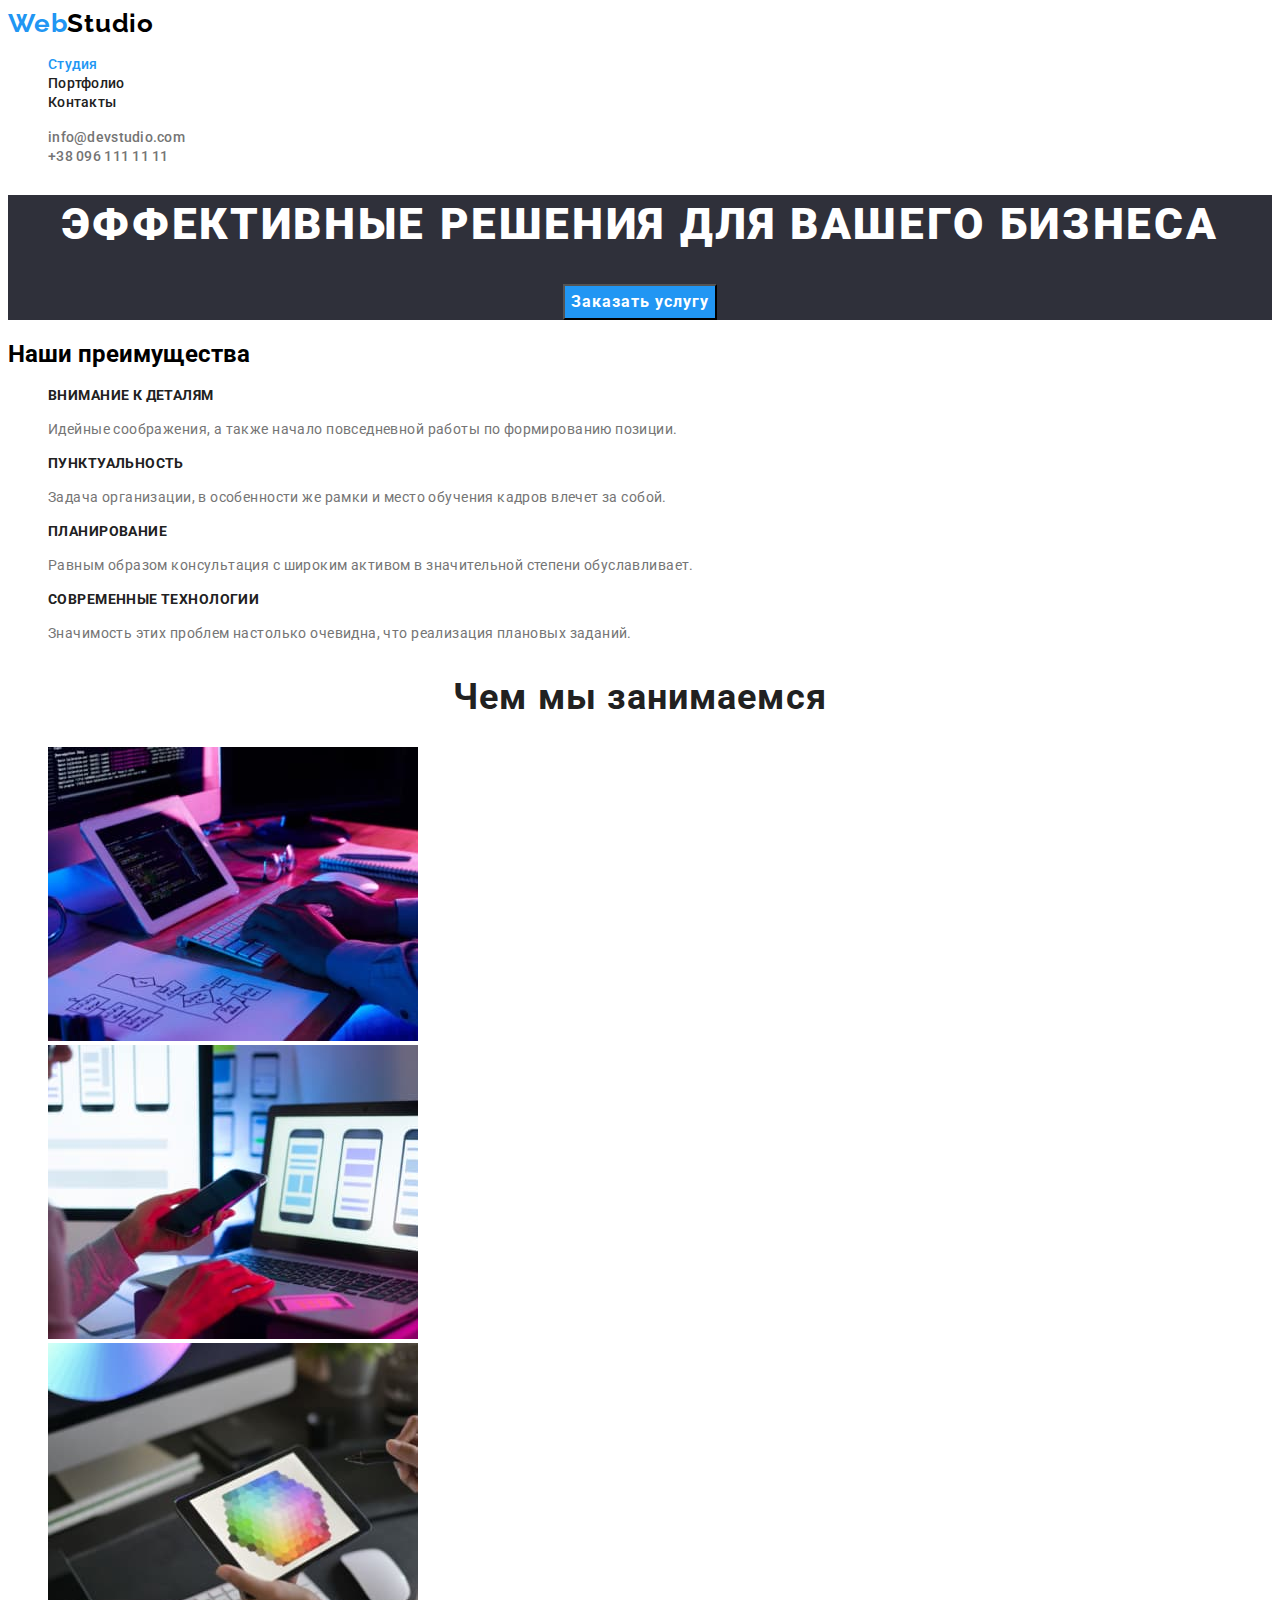
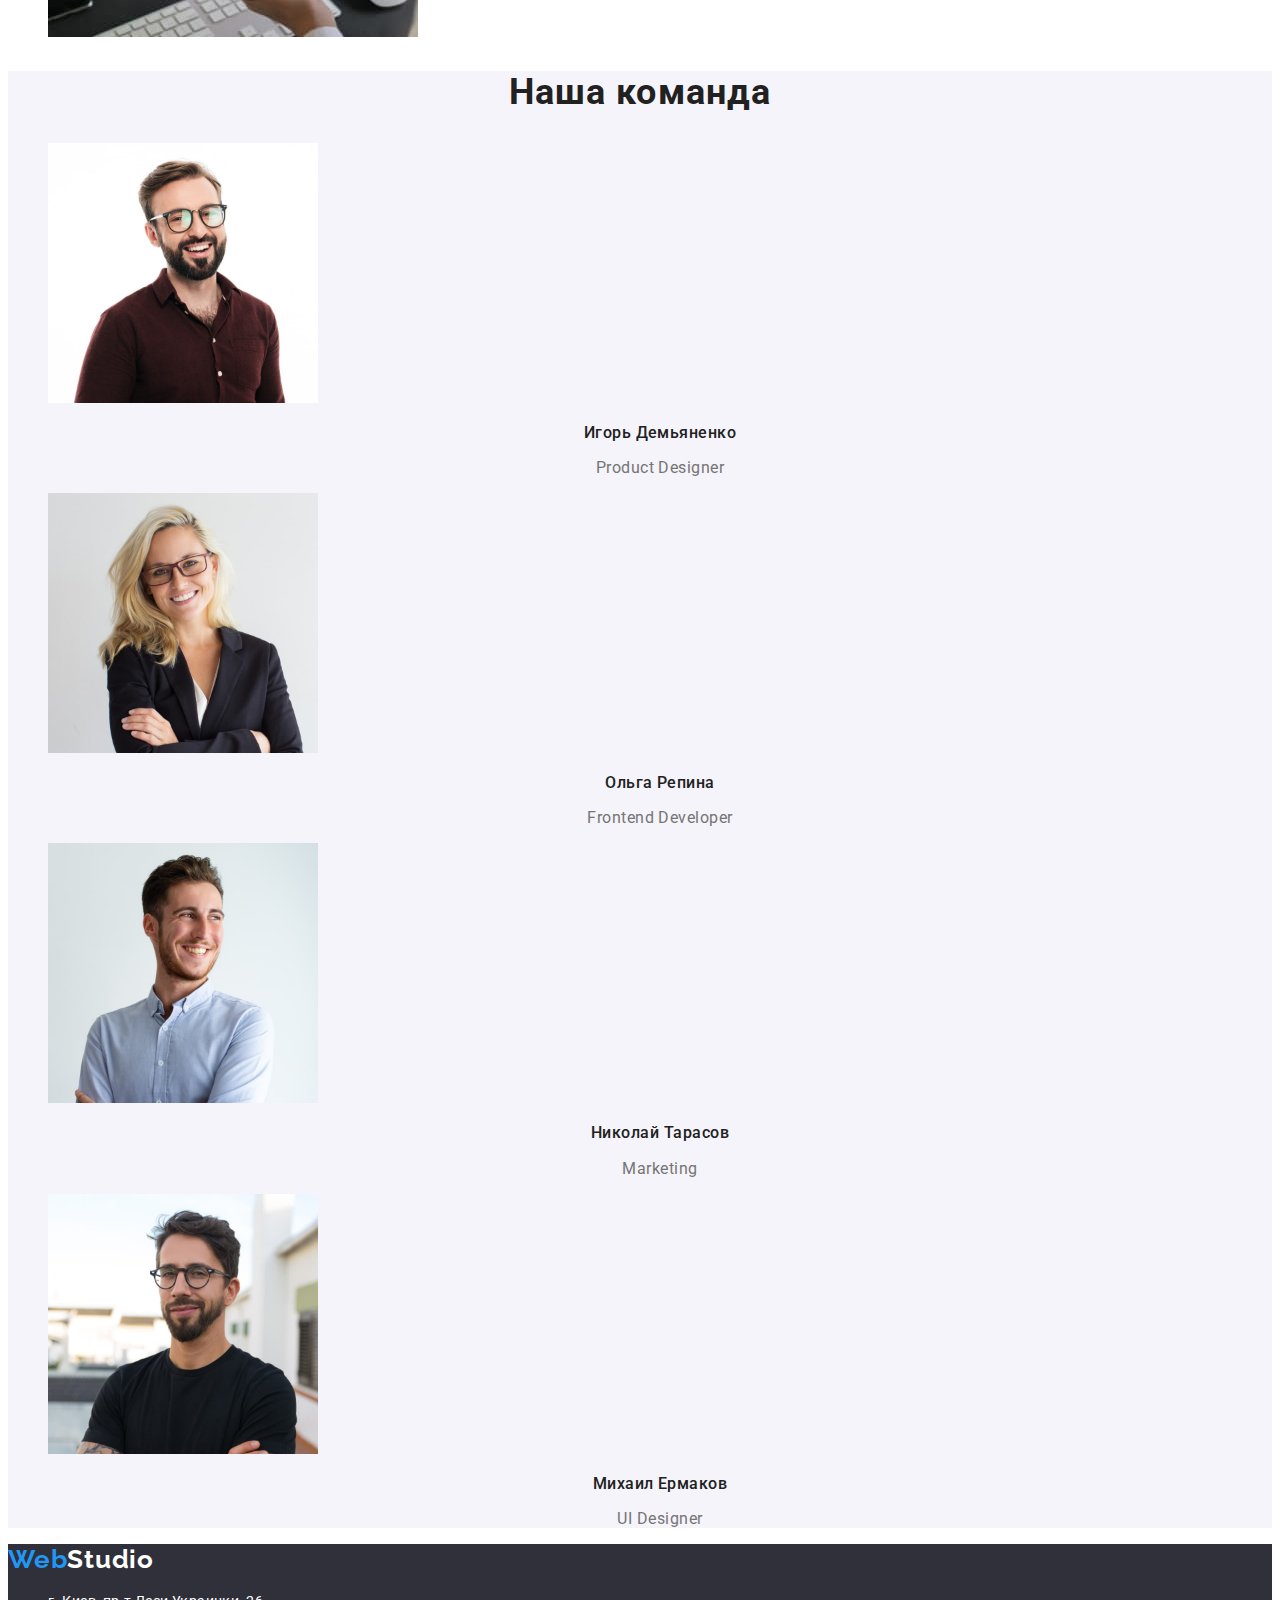
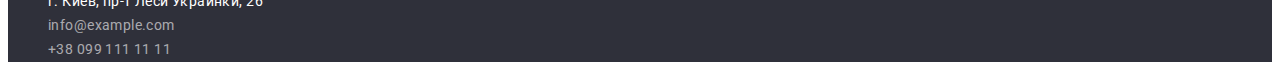
==== index.html @ 1776cf70 "создает исходники для дз" ====
<!DOCTYPE html>
<html lang="ru">
<head>
    <meta charset="UTF-8">
    <meta http-equiv="X-UA-Compatible" content="IE=edge">
    <meta name="viewport" content="width=device-width, initial-scale=1.0">
    <link rel="preconnect" href="https://fonts.googleapis.com">
    <link rel="preconnect" href="https://fonts.gstatic.com" crossorigin>
    <link href="https://fonts.googleapis.com/css2?family=Raleway:wght@700&family=Roboto:wght@400;500;700;900&display=swap"
        rel="stylesheet">
    <link rel="stylesheet" href="./css/styles.css">
    <title>WebStudio</title>
</head>
<body>
    
    <!--Шапка сайта-->
    <header class="header">
        <!--Навигация на другие страницы-->
        <nav class="header-nav">
            <a class="link header-logo" href=""><span class="web">Web</span>Studio</a>
            <ul class="list header-list">
                <li><a class="link header-item current" href="">Студия</a></li>
                <li><a class="link header-item" href="./portfolio.html">Портфолио</a></li>
                <li><a class="link header-item" href="">Контакты</a></li>
            </ul>
        </nav>

        <!--Ссылки на почту и телефон-->
        <ul class="list header-contacts">
            <li><a class="link header-mail" href="mailto:info@devstudio.com">info@devstudio.com</a></li>
            <li><a class="link header-tel" href="tel:+380961111111">+38 096 111 11 11</a></li>
        </ul>
                
    </header>

    <!--Уникальный контент сайта-->
    <main>

        <!--Блок с заказом услуги-->
        <section class="hero">
            <h1 class="hero-title">Эффективные решения для вашего бизнеса</h1>
            <button class="hero-btn" type="button">Заказать услугу</button>
        </section>

        <!--Блок с нашими преимуществами-->
        <section class="benefits">
            <h2 class="benefits-title">Наши преимущества</h2>
            <ul class="list benefits-list">
                <li class="benefits-item">
                    <h3 class="benefits-item-title">Внимание к деталям</h3>
                    <p class="benefits-item-text">Идейные соображения, а также начало повседневной работы по формированию позиции.</p>
                </li>
                <li class="benefits-item">
                    <h3 class="benefits-item-title">Пунктуальность</h3>
                    <p class="benefits-item-text">Задача организации, в особенности же рамки и место обучения кадров влечет за собой.</p>
                </li>
                <li class="benefits-item">
                    <h3 class="benefits-item-title">Планирование</h3>
                    <p class="benefits-item-text">Равным образом консультация с широким активом в значительной степени обуславливает.</p>
                </li>
                <li class="benefits-item">
                    <h3 class="benefits-item-title">Современные технологии</h3>
                    <p class="benefits-item-text">Значимость этих проблем настолько очевидна, что реализация плановых заданий.</p>
                </li>
            </ul>
        </section>

        <!--Чем мы занимаемся-->
        <section class="works">
            <h2 class="works-tile">Чем мы занимаемся</h2>
            <ul class="list works-list">
                <li class="works-item">
                    <img src="./images/box1.jpg" alt="Руки на клавиатуре и рядом алгоритм" width="370">
                </li>
                <li class="works-item">
                    <img src="./images/box2.jpg" alt="Руки на клавиатуре и со смартфоном" width="370">
                </li>
                <li class="works-item">
                    <img src="./images/box3.jpg" alt="Руки с планшетом и ручкой" width="370">
                </li>
            </ul>
        </section>

        <!--Команда-->
        <section class="team">
            <h2 class="team-title">Наша команда</h2>
            <ul class="list team-list">
                <li class="team-item">
                    <img src="./images/person1.jpg" alt="Игорь Демьяненко" width="270">
                    <h3 class="team-item-title">Игорь Демьяненко</h3>
                    <p class="team-item-text" lang="en">Product Designer</p>
                </li>
                <li>
                    <img src="./images/person2.jpg" alt="Ольга Репина" width="270">
                    <h3 class="team-item-title">Ольга Репина</h3>
                    <p class="team-item-text" lang="en">Frontend Developer</p>
                </li>
                <li>
                    <img src="./images/person3.jpg" alt="Николай Тарасов" width="270">
                    <h3 class="team-item-title">Николай Тарасов</h3>
                    <p class="team-item-text" lang="en">Marketing</p>
                </li>
                <li>
                    <img src="./images/person4.jpg" alt="Михаил Ермаков" width="270">
                    <h3 class="team-item-title">Михаил Ермаков</h3>
                    <p class="team-item-text" lang="en">UI Designer</p>
                </li>
            </ul>
        </section>
    </main>

    <!--Подвал-->
    <footer class="footer">
        <!--Логотип-->
        <a class="link footer-logo" href=""><span class="web">Web</span>Studio</a>
         <address>
            <ul class="list footer-list">
                <li><a class="link footer-map" href="https://goo.gl/maps/VZW6j8tTsUU3PeiP6" target="_blank" rel="noopner norefferer">г. Киев, пр-т Леси Украинки, 26</a></li>
                <li><a class="link footer-mail" href="mailto:info@example.com">info@example.com</a></li>
                <li><a class="link footer-tel" href="tel:+380991111111">+38 099 111 11 11</a></li>
            </ul>             
         </address>
    </footer>
    
</body>
</html>
---- css/styles.css ----
/* Общие стили страницы */
:root {
	--title-color: #212121;
	--text-color: #757575;
	--accent-color: #2196f3;
	--dark-background-color: #2f303a;
	--grey-background-color: #f5f4fa;
	--btn-background-color: #188ce8;
	--light-color-for-another: #ffffff;
}

body {
	font-family: "Roboto", "sans-serif";
	background-color: var(--light-color-for-another);
}

.list {
	list-style: none;
}

.link {
	text-decoration: none;
}

/* Стилизация шапки сайта */
.web {
	color: var(--accent-color);
}
.header-logo {
	color: black;
}
.web,
.header-logo,
.footer-logo {
	font-family: "Raleway", "sans-serif";
	font-style: normal;
	font-weight: 700;
	font-size: 26px;
	line-height: 1.17;
	letter-spacing: 0.03em;
}
.header-item {
	color: var(--title-color);
	font-weight: 500;
	font-size: 14px;
	line-height: 1.14;
	letter-spacing: 0.02em;
}
.header-item:hover,
.header-item:focus {
	color: var(--accent-color);
}
.current {
	color: var(--accent-color);
}
.header-mail,
.header-tel {
	color: var(--text-color);
	font-weight: 500;
	font-size: 14px;
	line-height: 1.14;
	letter-spacing: 0.02em;
}
.header-mail:hover,
.header-mail:focus {
	color: var(--accent-color);
}
.header-tel:hover,
.header-tel:focus {
	color: var(--accent-color);
}
/* Стилизация героя */
.hero {
	background-color: var(--dark-background-color);
	text-align: center;
}
.hero-title {
	color: var(--light-color-for-another);
	font-weight: 900;
	font-size: 44px;
	line-height: 1.36;
	text-align: center;
	letter-spacing: 0.06em;
	text-transform: uppercase;
}
.hero-btn {
	color: var(--light-color-for-another);
	background-color: var(--accent-color);
	font-family: inherit;
	font-style: normal;
	font-weight: 700;
	font-size: 16px;
	line-height: 1.88;
	align-items: center;
	text-align: center;
	letter-spacing: 0.06em;
	cursor: pointer;
}
.hero-btn:hover,
.hero-btn:focus {
	background-color: var(--btn-background-color);
}

/* Стилизация преимуществ */
.benefits-item-title {
	color: var(--title-color);
	font-weight: 700;
	font-size: 14px;
	line-height: 1.14;
	letter-spacing: 0.03em;
	text-transform: uppercase;
}
.benefits-item-text {
	color: var(--text-color);
	font-weight: 400;
	font-size: 14px;
	line-height: 1.71;
	letter-spacing: 0.03em;
}

/* Стилизация работ */
.works-tile {
	color: var(--title-color);
	font-weight: 700;
	font-size: 36px;
	line-height: 1.17;
	text-align: center;
	letter-spacing: 0.03em;
}

/* Стилизация команды */
.team {
	background-color: var(--grey-background-color);
}
.team-title {
	color: var(--title-color);
	font-weight: 700;
	font-size: 36px;
	line-height: 1.17;
	text-align: center;
	letter-spacing: 0.03em;
}
.team-item-title {
	color: var(--title-color);
	font-weight: 500;
	font-size: 16px;
	line-height: 1.19;
	text-align: center;
	letter-spacing: 0.03em;
}
.team-item-text {
	color: var(--text-color);
	font-weight: normal;
	font-size: 16px;
	line-height: 1.19;
	text-align: center;
	letter-spacing: 0.03em;
}

/* Стилизация подвала */
.footer {
	background-color: var(--dark-background-color);
}
.footer-logo {
	color: var(--light-color-for-another);
}
.footer-map {
	color: var(--light-color-for-another);
	font-family: inherit;
	font-style: normal;
	font-weight: 400;
	font-size: 14px;
	line-height: 1.71;
	letter-spacing: 0.03em;
}
.footer-mail,
.footer-tel {
	color: rgba(255, 255, 255, 0.6);
	font-family: inherit;
	font-style: normal;
	font-weight: 400;
	font-size: 14px;
	line-height: 1.71;
	letter-spacing: 0.03em;
}
.footer-map:hover,
.footer-map:focus,
.footer-mail:hover,
.footer-mail:focus,
.footer-tel:hover,
.footer-tel:focus {
	color: var(--accent-color);
}

/* Стилизация страницы Портфолио */

/* Стилизация кнопок */
.nav-portfolio-btn {
	color: var(--title-color);
	background-color: var(--grey-background-color);
	font-family: inherit;
	font-style: normal;
	font-weight: 500;
	font-size: 16px;
	line-height: 1.63;
	text-align: center;
	letter-spacing: 0.03em;
	cursor: pointer;
}
.nav-portfolio-btn:hover,
.nav-portfolio-btn:focus {
	color: var(--light-color-for-another);
	background-color: var(--btn-background-color);
}

/* Стилизация работ портфолио */
.nav-examples-item-title {
	color: var(--title-color);
	font-weight: 700;
	font-size: 18px;
	line-height: 2;
	letter-spacing: 0.06em;
}
.nav-examples-item-text {
	color: var(--text-color);
	font-weight: normal;
	font-size: 16px;
	line-height: 1.88;
	letter-spacing: 0.03em;
}
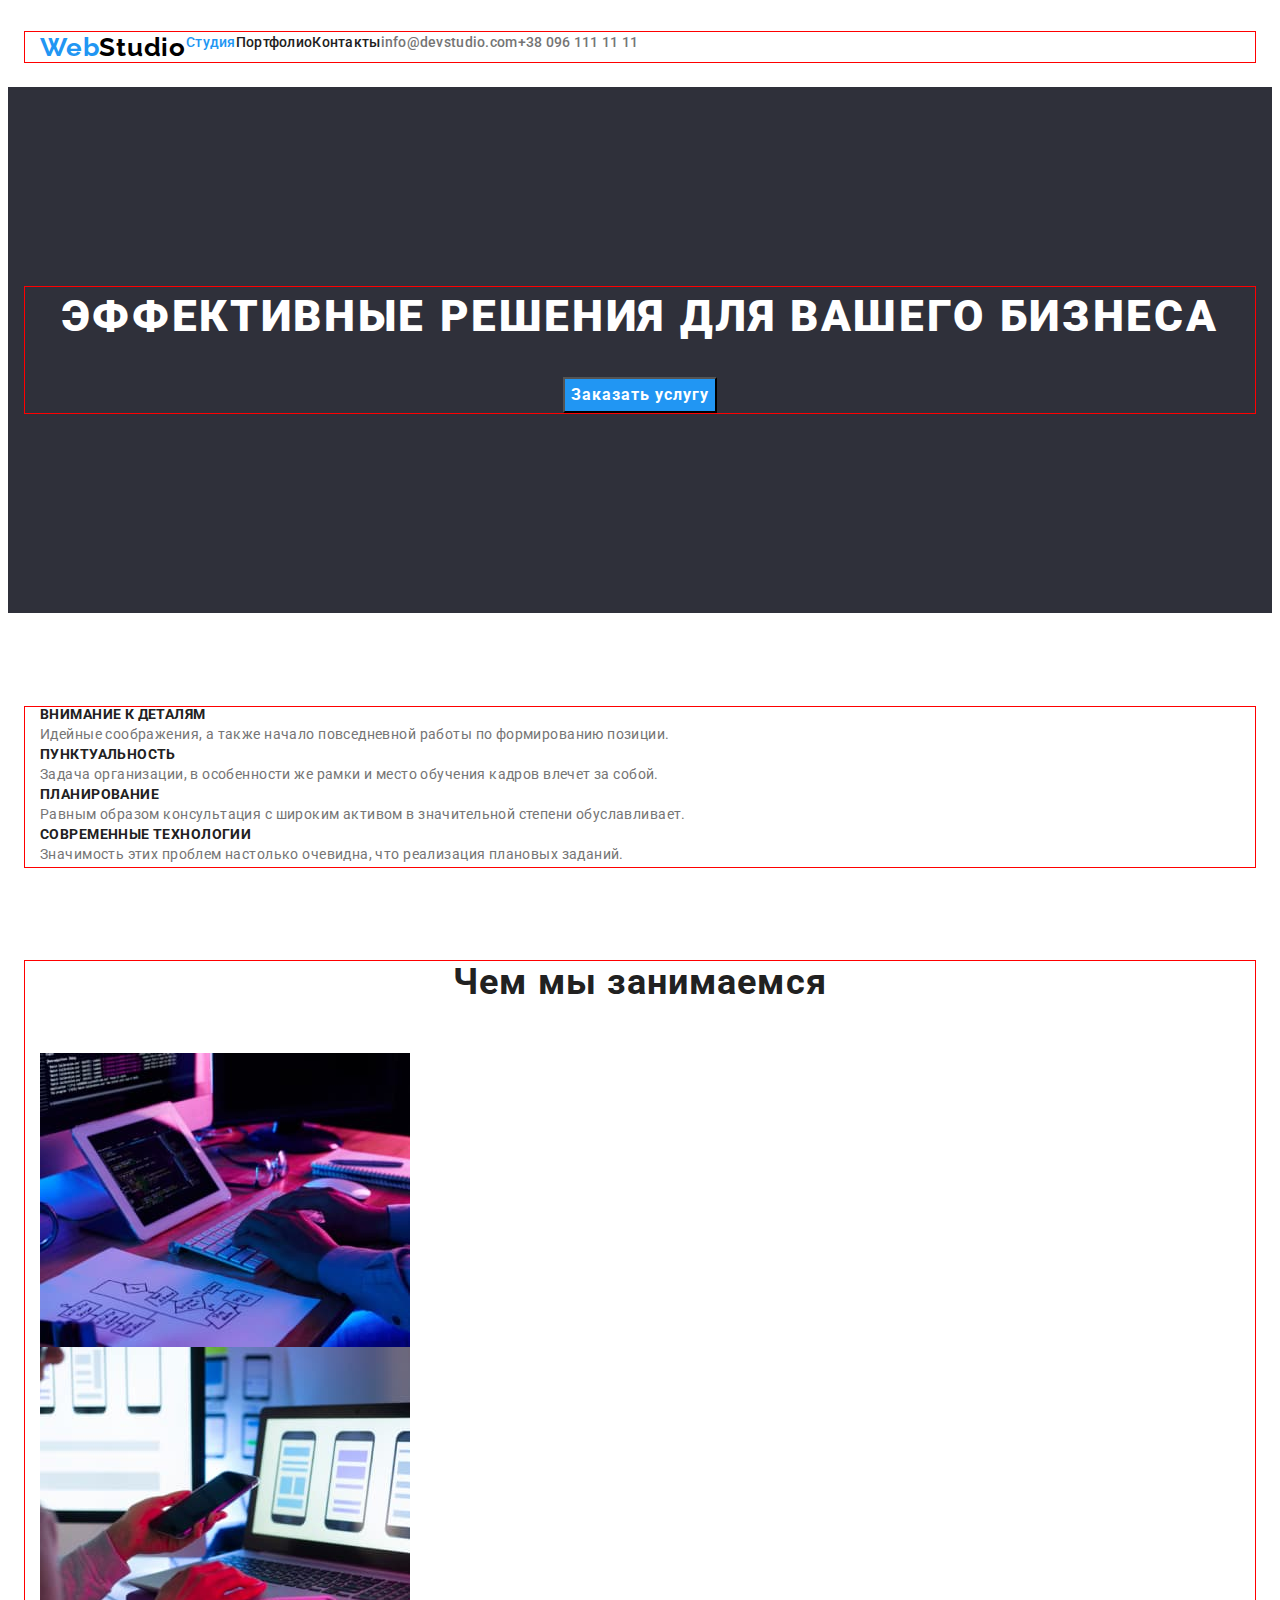
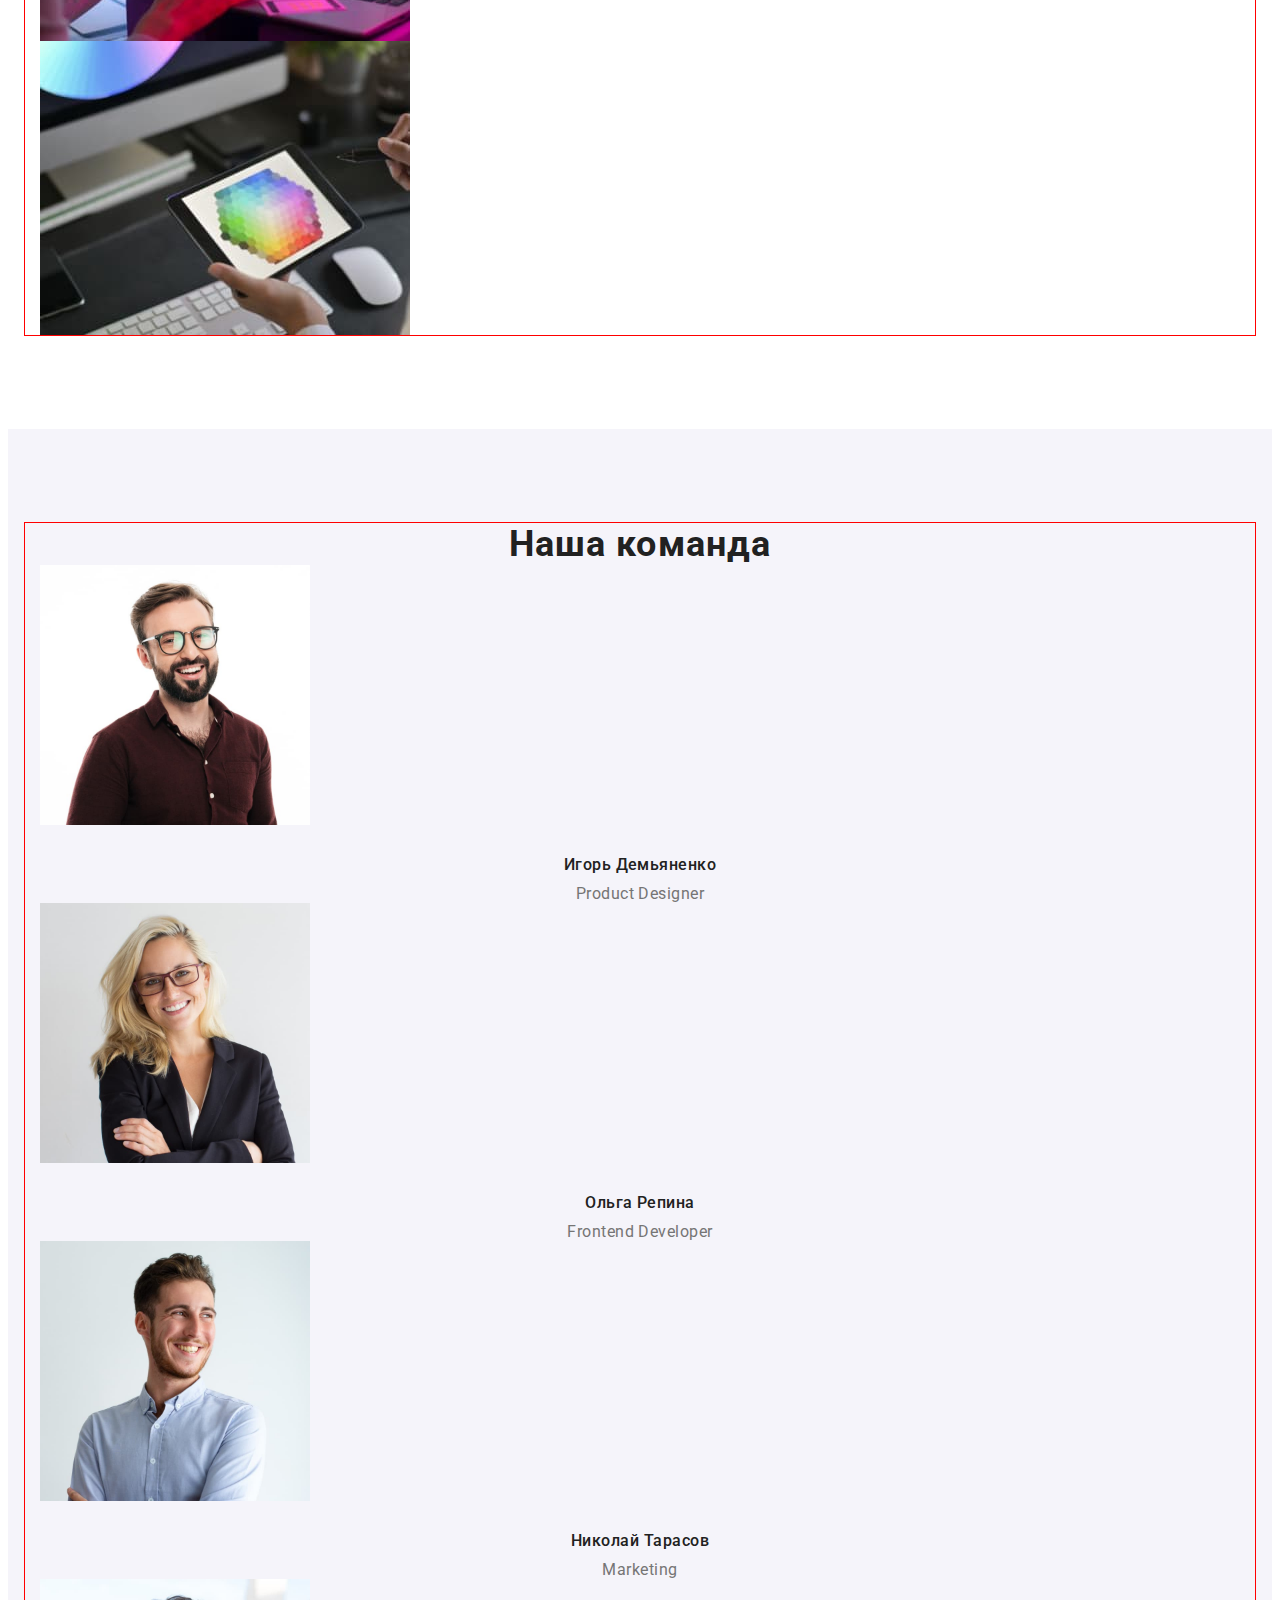
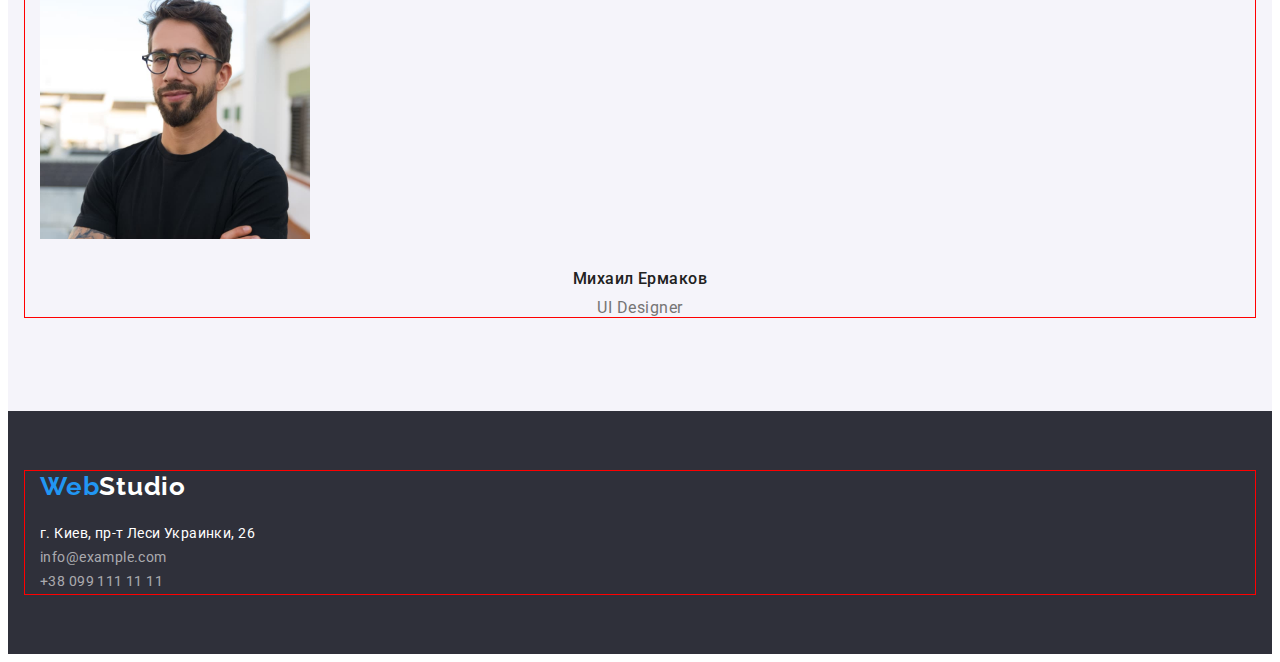
==== commit 6d0ad847: "задает margin и padding" ====
--- a/index.html
+++ b/index.html
@@ -8,6 +8,9 @@
     <link rel="preconnect" href="https://fonts.gstatic.com" crossorigin>
     <link href="https://fonts.googleapis.com/css2?family=Raleway:wght@700&family=Roboto:wght@400;500;700;900&display=swap"
         rel="stylesheet">
+    <link rel="stylesheet" href="https://cdnjs.cloudflare.com/ajax/libs/modern-normalize/1.1.0/modern-normalize.min.css"
+        integrity="sha512-wpPYUAdjBVSE4KJnH1VR1HeZfpl1ub8YT/NKx4PuQ5NmX2tKuGu6U/JRp5y+Y8XG2tV+wKQpNHVUX03MfMFn9Q=="
+        crossorigin="anonymous" referrerpolicy="no-referrer" />
     <link rel="stylesheet" href="./css/styles.css">
     <title>WebStudio</title>
 </head>
@@ -16,21 +19,22 @@
     <!--Шапка сайта-->
     <header class="header">
         <!--Навигация на другие страницы-->
-        <nav class="header-nav">
-            <a class="link header-logo" href=""><span class="web">Web</span>Studio</a>
-            <ul class="list header-list">
-                <li><a class="link header-item current" href="">Студия</a></li>
-                <li><a class="link header-item" href="./portfolio.html">Портфолио</a></li>
-                <li><a class="link header-item" href="">Контакты</a></li>
-            </ul>
-        </nav>
+        <div class="container header-container">        
+            <nav class="header-nav">
+                <a class="link header-logo" href=""><span class="web">Web</span>Studio</a>
+                <ul class="list header-list">
+                    <li><a class="link header-item current" href="">Студия</a></li>
+                    <li><a class="link header-item" href="./portfolio.html">Портфолио</a></li>
+                    <li><a class="link header-item" href="">Контакты</a></li>
+                </ul>
+            </nav>
 
         <!--Ссылки на почту и телефон-->
-        <ul class="list header-contacts">
-            <li><a class="link header-mail" href="mailto:info@devstudio.com">info@devstudio.com</a></li>
-            <li><a class="link header-tel" href="tel:+380961111111">+38 096 111 11 11</a></li>
-        </ul>
-                
+            <ul class="list header-contacts">
+                <li><a class="link header-mail" href="mailto:info@devstudio.com">info@devstudio.com</a></li>
+                <li><a class="link header-tel" href="tel:+380961111111">+38 096 111 11 11</a></li>
+            </ul>
+        </div>
     </header>
 
     <!--Уникальный контент сайта-->
@@ -38,13 +42,16 @@
 
         <!--Блок с заказом услуги-->
         <section class="hero">
+            <div class="container">
             <h1 class="hero-title">Эффективные решения для вашего бизнеса</h1>
             <button class="hero-btn" type="button">Заказать услугу</button>
+            </div>
         </section>
 
         <!--Блок с нашими преимуществами-->
         <section class="benefits">
-            <h2 class="benefits-title">Наши преимущества</h2>
+            <div class="container">
+            <h2 class="benefits-title visually-hidden">Наши преимущества</h2>
             <ul class="list benefits-list">
                 <li class="benefits-item">
                     <h3 class="benefits-item-title">Внимание к деталям</h3>
@@ -63,10 +70,12 @@
                     <p class="benefits-item-text">Значимость этих проблем настолько очевидна, что реализация плановых заданий.</p>
                 </li>
             </ul>
+            </div>
         </section>
 
         <!--Чем мы занимаемся-->
         <section class="works">
+            <div class="container">
             <h2 class="works-tile">Чем мы занимаемся</h2>
             <ul class="list works-list">
                 <li class="works-item">
@@ -79,39 +88,43 @@
                     <img src="./images/box3.jpg" alt="Руки с планшетом и ручкой" width="370">
                 </li>
             </ul>
+            </div>
         </section>
 
         <!--Команда-->
         <section class="team">
+            <div class="container">
             <h2 class="team-title">Наша команда</h2>
             <ul class="list team-list">
                 <li class="team-item">
-                    <img src="./images/person1.jpg" alt="Игорь Демьяненко" width="270">
+                    <img class="team-item-image" src="./images/person1.jpg" alt="Игорь Демьяненко" width="270">
                     <h3 class="team-item-title">Игорь Демьяненко</h3>
                     <p class="team-item-text" lang="en">Product Designer</p>
                 </li>
                 <li>
-                    <img src="./images/person2.jpg" alt="Ольга Репина" width="270">
+                    <img class="team-item-image" src="./images/person2.jpg" alt="Ольга Репина" width="270">
                     <h3 class="team-item-title">Ольга Репина</h3>
                     <p class="team-item-text" lang="en">Frontend Developer</p>
                 </li>
                 <li>
-                    <img src="./images/person3.jpg" alt="Николай Тарасов" width="270">
+                    <img class="team-item-image" src="./images/person3.jpg" alt="Николай Тарасов" width="270">
                     <h3 class="team-item-title">Николай Тарасов</h3>
                     <p class="team-item-text" lang="en">Marketing</p>
                 </li>
                 <li>
-                    <img src="./images/person4.jpg" alt="Михаил Ермаков" width="270">
+                    <img class="team-item-image" src="./images/person4.jpg" alt="Михаил Ермаков" width="270">
                     <h3 class="team-item-title">Михаил Ермаков</h3>
                     <p class="team-item-text" lang="en">UI Designer</p>
                 </li>
             </ul>
+            </div>
         </section>
     </main>
 
     <!--Подвал-->
     <footer class="footer">
         <!--Логотип-->
+        <div class="container">
         <a class="link footer-logo" href=""><span class="web">Web</span>Studio</a>
          <address>
             <ul class="list footer-list">
@@ -120,6 +133,7 @@
                 <li><a class="link footer-tel" href="tel:+380991111111">+38 099 111 11 11</a></li>
             </ul>             
          </address>
+        </div>
     </footer>
     
 </body>
--- a/css/styles.css
+++ b/css/styles.css
@@ -14,6 +14,26 @@
 	background-color: var(--light-color-for-another);
 }
 
+p,
+h1,
+h2,
+h3,
+h4,
+h5,
+h6 {
+	margin: 0;
+}
+
+ul,
+ol {
+	margin: 0;
+	padding: 0;
+}
+
+img {
+	display: block;
+}
+
 .list {
 	list-style: none;
 }
@@ -22,7 +42,32 @@
 	text-decoration: none;
 }
 
+.visually-hidden {
+	position: absolute;
+	width: 1px;
+	height: 1px;
+	margin: -1px;
+	border: 0;
+	padding: 0;
+
+	white-space: nowrap;
+	clip-path: inset(100%);
+	clip: rect(0 0 0 0);
+	overflow: hidden;
+}
+
+.container {
+	width: 1200px;
+	padding-left: 15px;
+	padding-right: 15px;
+	margin: 0 auto;
+	outline: 1px solid red;
+}
 /* Стилизация шапки сайта */
+.header {
+	padding-top: 24px;
+	padding-bottom: 25px;
+}
 .web {
 	color: var(--accent-color);
 }
@@ -39,6 +84,18 @@
 	line-height: 1.17;
 	letter-spacing: 0.03em;
 }
+.header-container {
+	display: flex;
+}
+.header-nav {
+	display: flex;
+}
+.header-list {
+	display: flex;
+}
+.header-contacts {
+	display: flex;
+}
 .header-item {
 	color: var(--title-color);
 	font-weight: 500;
@@ -73,6 +130,8 @@
 .hero {
 	background-color: var(--dark-background-color);
 	text-align: center;
+	padding-top: 200px;
+	padding-bottom: 200px;
 }
 .hero-title {
 	color: var(--light-color-for-another);
@@ -82,6 +141,7 @@
 	text-align: center;
 	letter-spacing: 0.06em;
 	text-transform: uppercase;
+	margin-bottom: 30px;
 }
 .hero-btn {
 	color: var(--light-color-for-another);
@@ -102,6 +162,10 @@
 }
 
 /* Стилизация преимуществ */
+.benefits {
+	padding-top: 94px;
+	padding-bottom: 47px;
+}
 .benefits-item-title {
 	color: var(--title-color);
 	font-weight: 700;
@@ -119,6 +183,11 @@
 }
 
 /* Стилизация работ */
+.works {
+	padding-top: 47px;
+	padding-bottom: 94px;
+}
+
 .works-tile {
 	color: var(--title-color);
 	font-weight: 700;
@@ -126,11 +195,15 @@
 	line-height: 1.17;
 	text-align: center;
 	letter-spacing: 0.03em;
+
+	margin-bottom: 50px;
 }
 
 /* Стилизация команды */
 .team {
 	background-color: var(--grey-background-color);
+	padding-top: 94px;
+	padding-bottom: 94px;
 }
 .team-title {
 	color: var(--title-color);
@@ -140,6 +213,11 @@
 	text-align: center;
 	letter-spacing: 0.03em;
 }
+
+.team-item-image {
+	margin-bottom: 30px;
+}
+
 .team-item-title {
 	color: var(--title-color);
 	font-weight: 500;
@@ -147,6 +225,7 @@
 	line-height: 1.19;
 	text-align: center;
 	letter-spacing: 0.03em;
+	margin-bottom: 10px;
 }
 .team-item-text {
 	color: var(--text-color);
@@ -160,9 +239,14 @@
 /* Стилизация подвала */
 .footer {
 	background-color: var(--dark-background-color);
+	padding-top: 60px;
+	padding-bottom: 60px;
 }
 .footer-logo {
 	color: var(--light-color-for-another);
+}
+.footer-list {
+	margin-top: 20px;
 }
 .footer-map {
 	color: var(--light-color-for-another);
@@ -193,7 +277,14 @@
 }
 
 /* Стилизация страницы Портфолио */
-
+.nav-portfolio {
+	padding-top: 94px;
+	padding-bottom: 94px;
+}
+
+.nav-portfolio-list {
+	margin-bottom: 34px;
+}
 /* Стилизация кнопок */
 .nav-portfolio-btn {
 	color: var(--title-color);
@@ -214,12 +305,17 @@
 }
 
 /* Стилизация работ портфолио */
+.nav-examples-item-image {
+	margin-bottom: 20px;
+}
+
 .nav-examples-item-title {
 	color: var(--title-color);
 	font-weight: 700;
 	font-size: 18px;
 	line-height: 2;
 	letter-spacing: 0.06em;
+	margin-bottom: 4px;
 }
 .nav-examples-item-text {
 	color: var(--text-color);
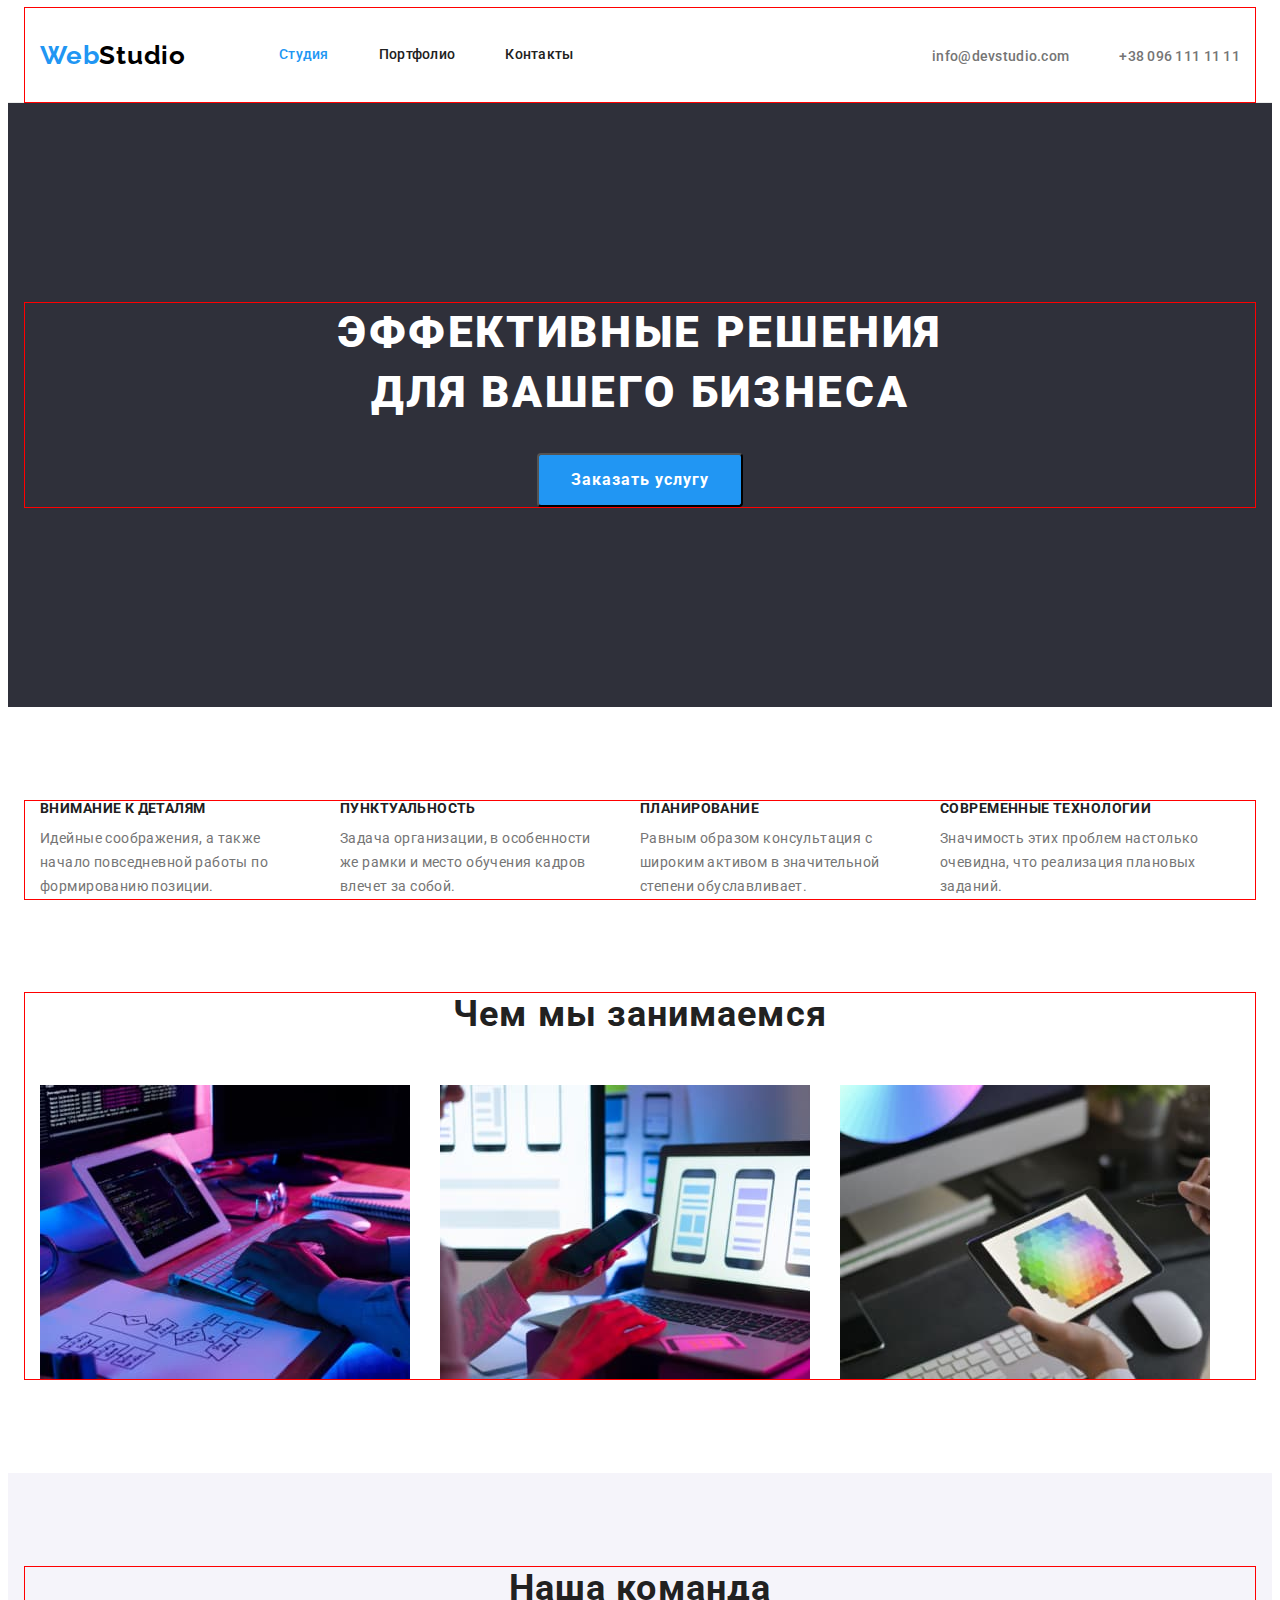
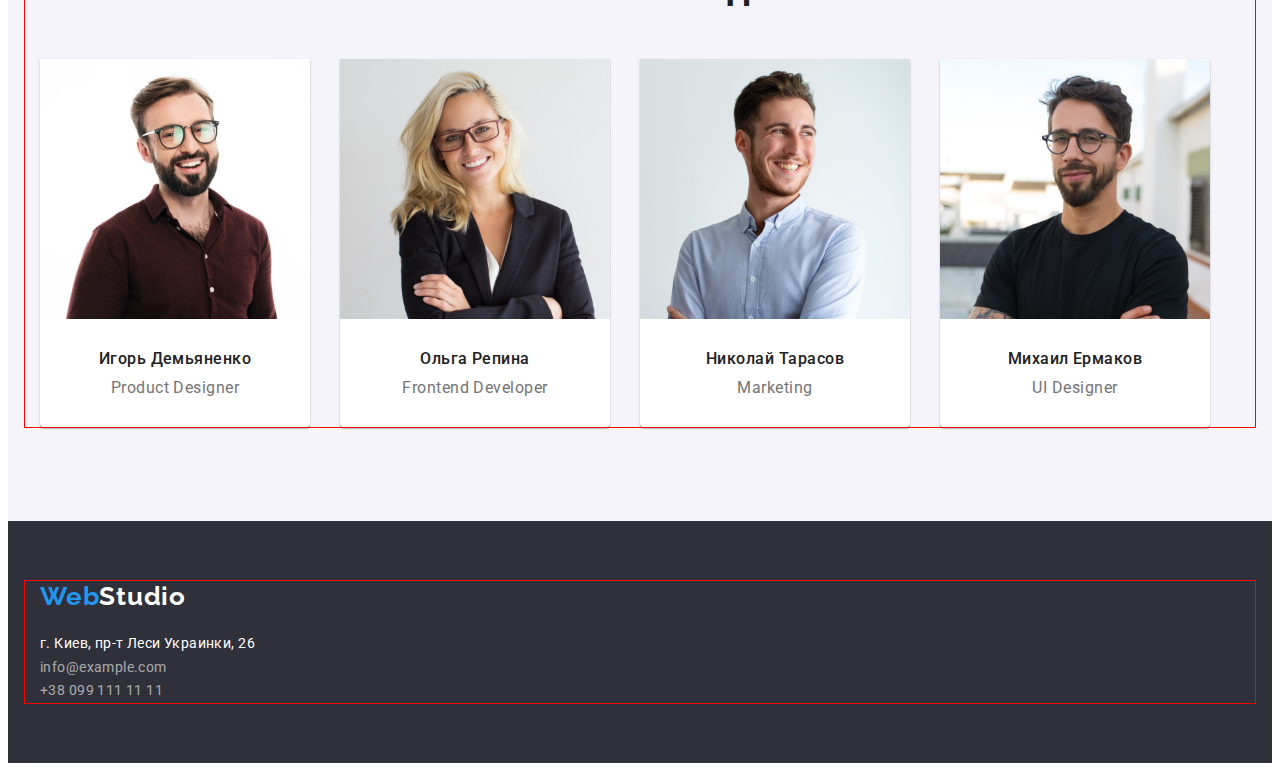
==== commit 17c1a83f: "расставляет flex и отправляет дз на проверку" ====
--- a/index.html
+++ b/index.html
@@ -23,9 +23,9 @@
             <nav class="header-nav">
                 <a class="link header-logo" href=""><span class="web">Web</span>Studio</a>
                 <ul class="list header-list">
-                    <li><a class="link header-item current" href="">Студия</a></li>
-                    <li><a class="link header-item" href="./portfolio.html">Портфолио</a></li>
-                    <li><a class="link header-item" href="">Контакты</a></li>
+                    <li class="header-list-container"><a class="link header-item current" href="">Студия</a></li>
+                    <li class="header-list-container"><a class="link header-item" href="./portfolio.html">Портфолио</a></li>
+                    <li class="header-list-container"><a class="link header-item" href="">Контакты</a></li>
                 </ul>
             </nav>
 
@@ -76,7 +76,7 @@
         <!--Чем мы занимаемся-->
         <section class="works">
             <div class="container">
-            <h2 class="works-tile">Чем мы занимаемся</h2>
+            <h2 class="works-title">Чем мы занимаемся</h2>
             <ul class="list works-list">
                 <li class="works-item">
                     <img src="./images/box1.jpg" alt="Руки на клавиатуре и рядом алгоритм" width="370">
@@ -97,24 +97,32 @@
             <h2 class="team-title">Наша команда</h2>
             <ul class="list team-list">
                 <li class="team-item">
-                    <img class="team-item-image" src="./images/person1.jpg" alt="Игорь Демьяненко" width="270">
-                    <h3 class="team-item-title">Игорь Демьяненко</h3>
-                    <p class="team-item-text" lang="en">Product Designer</p>
+                    <div class="team-item-container">
+                        <img class="team-item-image" src="./images/person1.jpg" alt="Игорь Демьяненко" width="270">
+                        <h3 class="team-item-title">Игорь Демьяненко</h3>
+                        <p class="team-item-text" lang="en">Product Designer</p>
+                    </div>
                 </li>
-                <li>
-                    <img class="team-item-image" src="./images/person2.jpg" alt="Ольга Репина" width="270">
-                    <h3 class="team-item-title">Ольга Репина</h3>
-                    <p class="team-item-text" lang="en">Frontend Developer</p>
+                <li class="team-item">
+                    <div class="team-item-container">
+                        <img class="team-item-image" src="./images/person2.jpg" alt="Ольга Репина" width="270">
+                        <h3 class="team-item-title">Ольга Репина</h3>
+                        <p class="team-item-text" lang="en">Frontend Developer</p>
+                    </div>
                 </li>
-                <li>
-                    <img class="team-item-image" src="./images/person3.jpg" alt="Николай Тарасов" width="270">
-                    <h3 class="team-item-title">Николай Тарасов</h3>
-                    <p class="team-item-text" lang="en">Marketing</p>
+                <li class="team-item">
+                    <div class="team-item-container">
+                        <img class="team-item-image" src="./images/person3.jpg" alt="Николай Тарасов" width="270">
+                        <h3 class="team-item-title">Николай Тарасов</h3>
+                        <p class="team-item-text" lang="en">Marketing</p>
+                    </div>
                 </li>
-                <li>
-                    <img class="team-item-image" src="./images/person4.jpg" alt="Михаил Ермаков" width="270">
-                    <h3 class="team-item-title">Михаил Ермаков</h3>
-                    <p class="team-item-text" lang="en">UI Designer</p>
+                <li class="team-item">
+                    <div class="team-item-container">
+                        <img class="team-item-image" src="./images/person4.jpg" alt="Михаил Ермаков" width="270">
+                        <h3 class="team-item-title">Михаил Ермаков</h3>
+                        <p class="team-item-text" lang="en">UI Designer</p>
+                    </div>
                 </li>
             </ul>
             </div>
@@ -126,13 +134,13 @@
         <!--Логотип-->
         <div class="container">
         <a class="link footer-logo" href=""><span class="web">Web</span>Studio</a>
-         <address>
+        <address>
             <ul class="list footer-list">
                 <li><a class="link footer-map" href="https://goo.gl/maps/VZW6j8tTsUU3PeiP6" target="_blank" rel="noopner norefferer">г. Киев, пр-т Леси Украинки, 26</a></li>
                 <li><a class="link footer-mail" href="mailto:info@example.com">info@example.com</a></li>
                 <li><a class="link footer-tel" href="tel:+380991111111">+38 099 111 11 11</a></li>
             </ul>             
-         </address>
+        </address>
         </div>
     </footer>
     
--- a/css/styles.css
+++ b/css/styles.css
@@ -65,14 +65,17 @@
 }
 /* Стилизация шапки сайта */
 .header {
-	padding-top: 24px;
-	padding-bottom: 25px;
+	border-bottom: 1px solid #ececec;
 }
 .web {
 	color: var(--accent-color);
 }
 .header-logo {
 	color: black;
+	margin-right: 93px;
+	padding-top: 32px;
+	padding-bottom: 32px;
+	display: block;
 }
 .web,
 .header-logo,
@@ -86,15 +89,21 @@
 }
 .header-container {
 	display: flex;
+	align-items: center;
 }
 .header-nav {
 	display: flex;
+	align-items: center;
 }
 .header-list {
 	display: flex;
 }
 .header-contacts {
 	display: flex;
+	margin-left: auto;
+}
+.header-list-container:not(:last-child) {
+	margin-right: 50px;
 }
 .header-item {
 	color: var(--title-color);
@@ -102,13 +111,20 @@
 	font-size: 14px;
 	line-height: 1.14;
 	letter-spacing: 0.02em;
-}
+	padding-top: 32px;
+	padding-bottom: 32px;
+	display: block;
+}
+
 .header-item:hover,
 .header-item:focus {
 	color: var(--accent-color);
 }
 .current {
 	color: var(--accent-color);
+}
+.header-mail {
+	margin-right: 50px;
 }
 .header-mail,
 .header-tel {
@@ -142,6 +158,9 @@
 	letter-spacing: 0.06em;
 	text-transform: uppercase;
 	margin-bottom: 30px;
+	margin-left: auto;
+	margin-right: auto;
+	max-width: 696px;
 }
 .hero-btn {
 	color: var(--light-color-for-another);
@@ -154,6 +173,8 @@
 	align-items: center;
 	text-align: center;
 	letter-spacing: 0.06em;
+	border-radius: 4px;
+	padding: 10px 32px;
 	cursor: pointer;
 }
 .hero-btn:hover,
@@ -166,6 +187,12 @@
 	padding-top: 94px;
 	padding-bottom: 47px;
 }
+.benefits-list {
+	display: flex;
+}
+.benefits-item:not(:last-child) {
+	margin-right: 30px;
+}
 .benefits-item-title {
 	color: var(--title-color);
 	font-weight: 700;
@@ -173,6 +200,8 @@
 	line-height: 1.14;
 	letter-spacing: 0.03em;
 	text-transform: uppercase;
+	margin-bottom: 10px;
+	max-width: 270px;
 }
 .benefits-item-text {
 	color: var(--text-color);
@@ -180,6 +209,7 @@
 	font-size: 14px;
 	line-height: 1.71;
 	letter-spacing: 0.03em;
+	max-width: 270px;
 }
 
 /* Стилизация работ */
@@ -187,8 +217,7 @@
 	padding-top: 47px;
 	padding-bottom: 94px;
 }
-
-.works-tile {
+.works-title {
 	color: var(--title-color);
 	font-weight: 700;
 	font-size: 36px;
@@ -198,7 +227,13 @@
 
 	margin-bottom: 50px;
 }
-
+.works-list {
+	display: flex;
+	flex-wrap: wrap;
+}
+.works-item:not(:last-child) {
+	margin-right: 30px;
+}
 /* Стилизация команды */
 .team {
 	background-color: var(--grey-background-color);
@@ -212,8 +247,21 @@
 	line-height: 1.17;
 	text-align: center;
 	letter-spacing: 0.03em;
-}
-
+	margin-bottom: 50px;
+}
+.team-list {
+	display: flex;
+	flex-wrap: wrap;
+}
+.team-item:not(:last-child) {
+	margin-right: 30px;
+}
+.team-item-container {
+	background-color: #ffffff;
+	padding-bottom: 30px;
+	box-shadow: 0px 1px 3px rgba(0, 0, 0, 0.12), 0px 1px 1px rgba(0, 0, 0, 0.14), 0px 2px 1px rgba(0, 0, 0, 0.2);
+	border-radius: 0px 0px 4px 4px;
+}
 .team-item-image {
 	margin-bottom: 30px;
 }
@@ -283,9 +331,14 @@
 }
 
 .nav-portfolio-list {
+	display: flex;
 	margin-bottom: 34px;
+	justify-content: center;
 }
 /* Стилизация кнопок */
+.nav-portfolio-item:not(:last-child) {
+	margin-right: 8px;
+}
 .nav-portfolio-btn {
 	color: var(--title-color);
 	background-color: var(--grey-background-color);
@@ -296,8 +349,11 @@
 	line-height: 1.63;
 	text-align: center;
 	letter-spacing: 0.03em;
+	border-radius: 4px;
+	padding: 6px 22px;
 	cursor: pointer;
 }
+
 .nav-portfolio-btn:hover,
 .nav-portfolio-btn:focus {
 	color: var(--light-color-for-another);
@@ -305,10 +361,28 @@
 }
 
 /* Стилизация работ портфолио */
+.nav-examples-list {
+	display: flex;
+	flex-wrap: wrap;
+}
+.nav-examples-item {
+	padding-bottom: 30px;
+}
+.nav-examples-item-container {
+	outline: 1px solid #eeeeee;
+	padding-bottom: 20px;
+}
+
+.nav-examples-item:not(:nth-child(3n)) {
+	margin-right: 30px;
+}
 .nav-examples-item-image {
 	margin-bottom: 20px;
 }
-
+.nav-examples-container {
+	margin-left: 24px;
+	margin-right: 24px;
+}
 .nav-examples-item-title {
 	color: var(--title-color);
 	font-weight: 700;
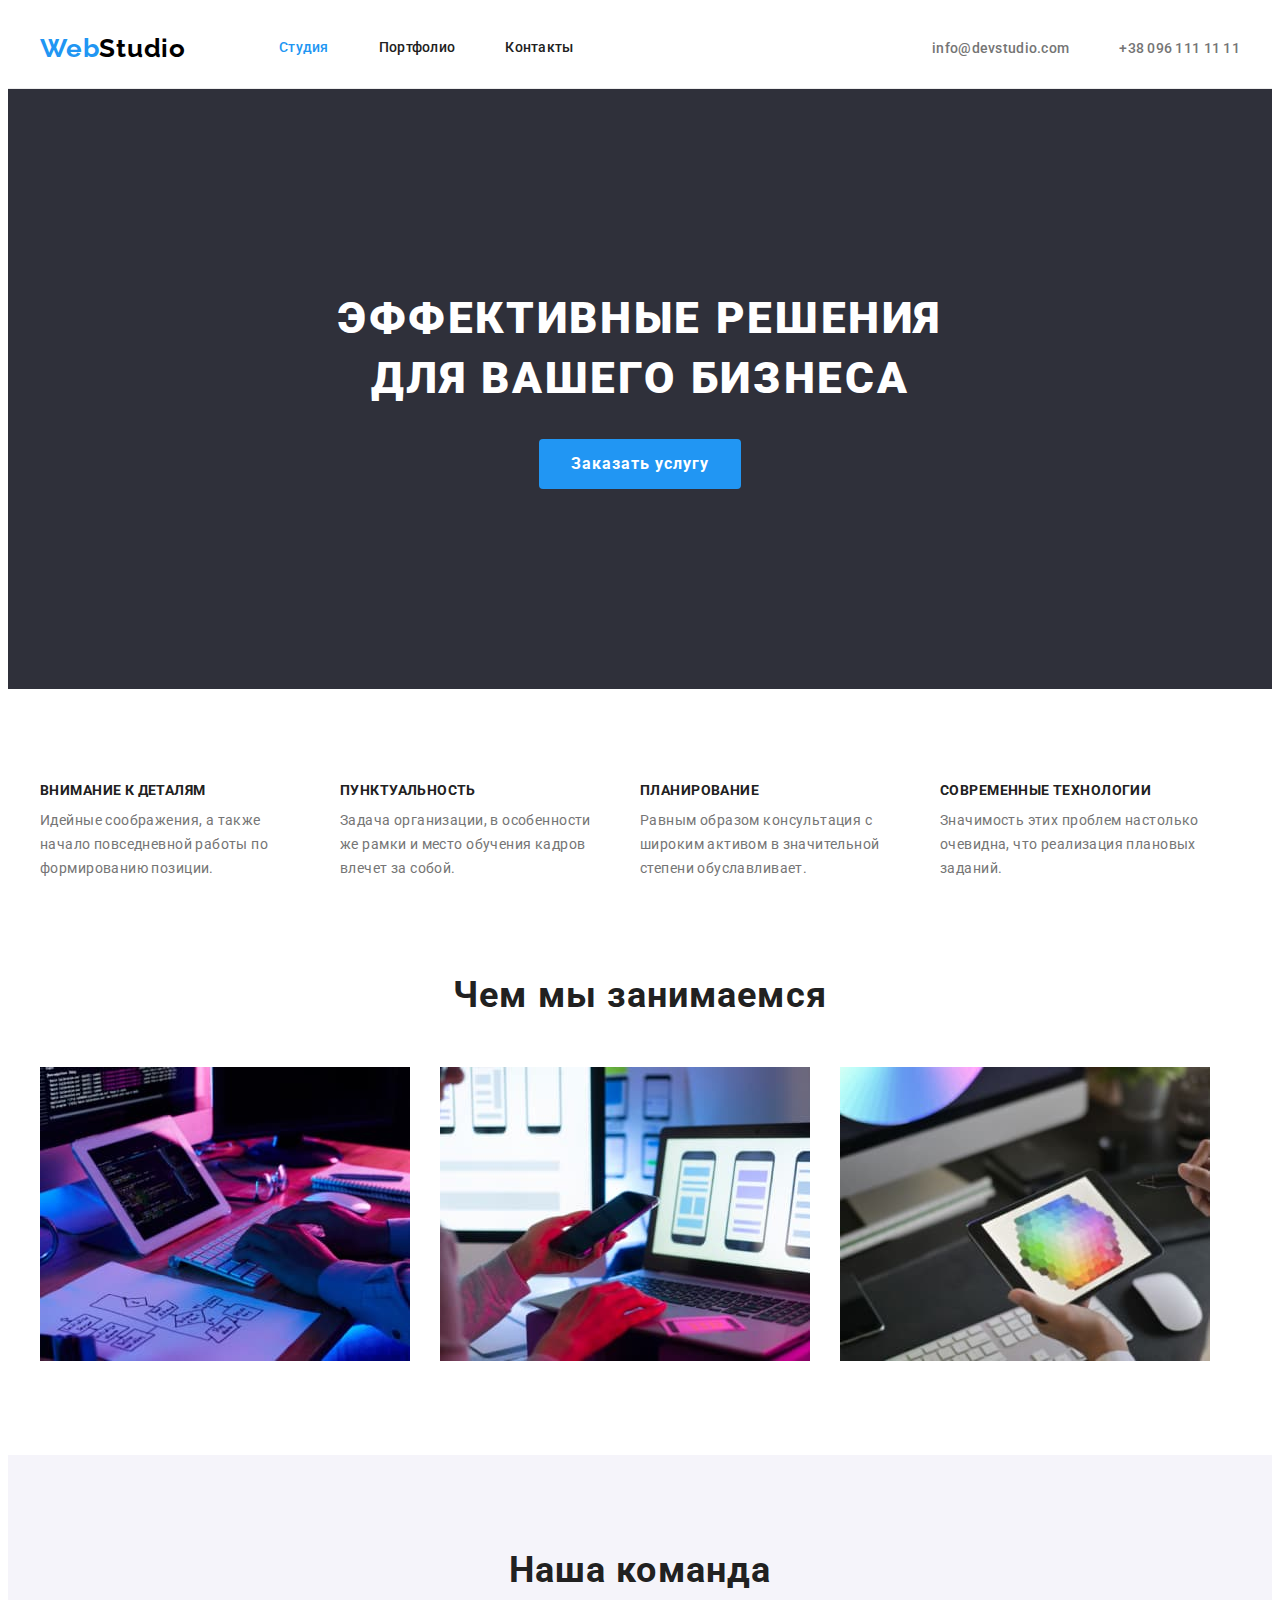
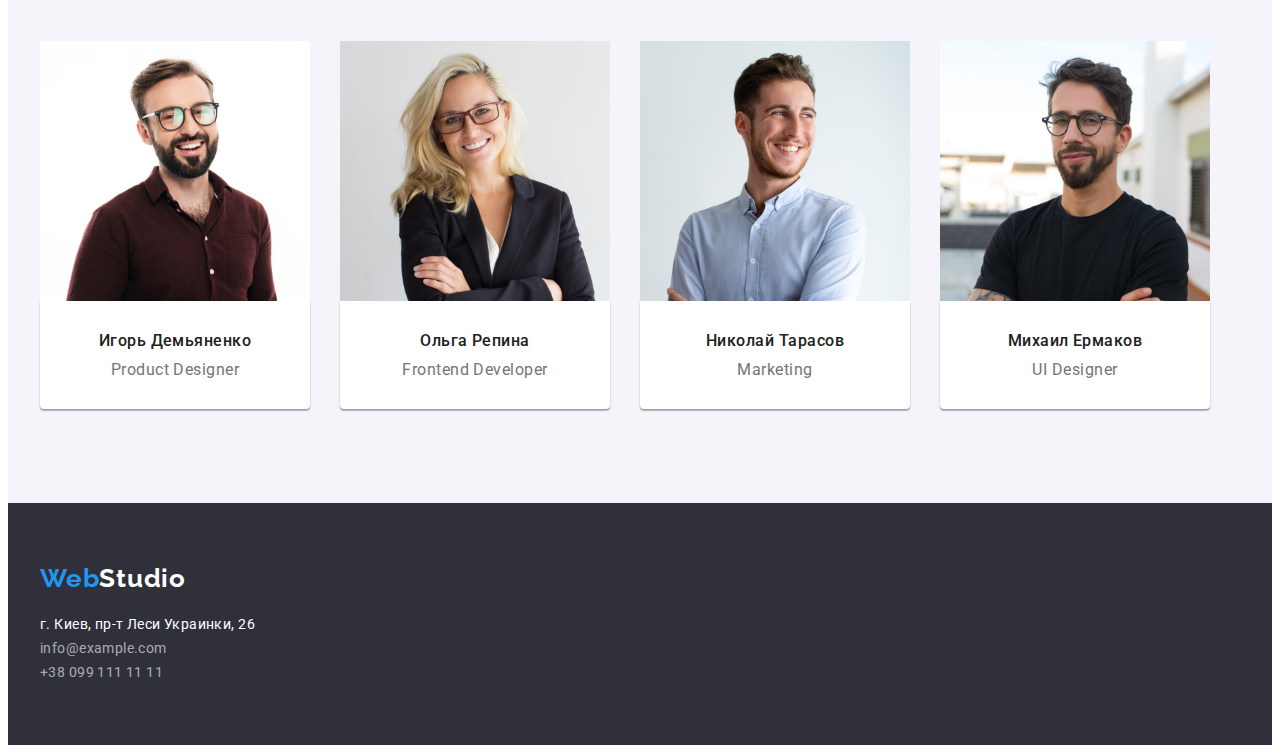
==== commit 1a952276: "исправляет ошибки по дз-3" ====
--- a/index.html
+++ b/index.html
@@ -31,7 +31,7 @@
 
         <!--Ссылки на почту и телефон-->
             <ul class="list header-contacts">
-                <li><a class="link header-mail" href="mailto:info@devstudio.com">info@devstudio.com</a></li>
+                <li class="header-contacts-container"><a class="link header-mail" href="mailto:info@devstudio.com">info@devstudio.com</a></li>
                 <li><a class="link header-tel" href="tel:+380961111111">+38 096 111 11 11</a></li>
             </ul>
         </div>
@@ -97,32 +97,32 @@
             <h2 class="team-title">Наша команда</h2>
             <ul class="list team-list">
                 <li class="team-item">
-                    <div class="team-item-container">
-                        <img class="team-item-image" src="./images/person1.jpg" alt="Игорь Демьяненко" width="270">
-                        <h3 class="team-item-title">Игорь Демьяненко</h3>
-                        <p class="team-item-text" lang="en">Product Designer</p>
-                    </div>
+                    <img class="team-item-image" src="./images/person1.jpg" alt="Игорь Демьяненко" width="270">
+                        <div class="team-item-container">
+                            <h3 class="team-item-title">Игорь Демьяненко</h3>
+                            <p class="team-item-text" lang="en">Product Designer</p>
+                        </div>
                 </li>
                 <li class="team-item">
-                    <div class="team-item-container">
-                        <img class="team-item-image" src="./images/person2.jpg" alt="Ольга Репина" width="270">
-                        <h3 class="team-item-title">Ольга Репина</h3>
-                        <p class="team-item-text" lang="en">Frontend Developer</p>
-                    </div>
+                    <img class="team-item-image" src="./images/person2.jpg" alt="Ольга Репина" width="270">
+                        <div class="team-item-container">
+                            <h3 class="team-item-title">Ольга Репина</h3>
+                            <p class="team-item-text" lang="en">Frontend Developer</p>
+                        </div>
                 </li>
                 <li class="team-item">
-                    <div class="team-item-container">
-                        <img class="team-item-image" src="./images/person3.jpg" alt="Николай Тарасов" width="270">
-                        <h3 class="team-item-title">Николай Тарасов</h3>
-                        <p class="team-item-text" lang="en">Marketing</p>
-                    </div>
+                    <img class="team-item-image" src="./images/person3.jpg" alt="Николай Тарасов" width="270">
+                        <div class="team-item-container">
+                            <h3 class="team-item-title">Николай Тарасов</h3>
+                            <p class="team-item-text" lang="en">Marketing</p>
+                        </div>
                 </li>
                 <li class="team-item">
-                    <div class="team-item-container">
-                        <img class="team-item-image" src="./images/person4.jpg" alt="Михаил Ермаков" width="270">
-                        <h3 class="team-item-title">Михаил Ермаков</h3>
-                        <p class="team-item-text" lang="en">UI Designer</p>
-                    </div>
+                    <img class="team-item-image" src="./images/person4.jpg" alt="Михаил Ермаков" width="270">
+                        <div class="team-item-container">
+                            <h3 class="team-item-title">Михаил Ермаков</h3>
+                            <p class="team-item-text" lang="en">UI Designer</p>
+                        </div>
                 </li>
             </ul>
             </div>
@@ -134,8 +134,8 @@
         <!--Логотип-->
         <div class="container">
         <a class="link footer-logo" href=""><span class="web">Web</span>Studio</a>
-        <address>
-            <ul class="list footer-list">
+        <address class="footer-list">
+            <ul class="list">
                 <li><a class="link footer-map" href="https://goo.gl/maps/VZW6j8tTsUU3PeiP6" target="_blank" rel="noopner norefferer">г. Киев, пр-т Леси Украинки, 26</a></li>
                 <li><a class="link footer-mail" href="mailto:info@example.com">info@example.com</a></li>
                 <li><a class="link footer-tel" href="tel:+380991111111">+38 099 111 11 11</a></li>
--- a/css/styles.css
+++ b/css/styles.css
@@ -32,6 +32,7 @@
 
 img {
 	display: block;
+	max-width: 100%;
 }
 
 .list {
@@ -61,7 +62,6 @@
 	padding-left: 15px;
 	padding-right: 15px;
 	margin: 0 auto;
-	outline: 1px solid red;
 }
 /* Стилизация шапки сайта */
 .header {
@@ -73,8 +73,6 @@
 .header-logo {
 	color: black;
 	margin-right: 93px;
-	padding-top: 32px;
-	padding-bottom: 32px;
 	display: block;
 }
 .web,
@@ -123,7 +121,7 @@
 .current {
 	color: var(--accent-color);
 }
-.header-mail {
+.header-contacts-container {
 	margin-right: 50px;
 }
 .header-mail,
@@ -174,6 +172,7 @@
 	text-align: center;
 	letter-spacing: 0.06em;
 	border-radius: 4px;
+	border: none;
 	padding: 10px 32px;
 	cursor: pointer;
 }
@@ -190,6 +189,9 @@
 .benefits-list {
 	display: flex;
 }
+.benefits-item {
+	width: 270px;
+}
 .benefits-item:not(:last-child) {
 	margin-right: 30px;
 }
@@ -201,7 +203,6 @@
 	letter-spacing: 0.03em;
 	text-transform: uppercase;
 	margin-bottom: 10px;
-	max-width: 270px;
 }
 .benefits-item-text {
 	color: var(--text-color);
@@ -209,7 +210,6 @@
 	font-size: 14px;
 	line-height: 1.71;
 	letter-spacing: 0.03em;
-	max-width: 270px;
 }
 
 /* Стилизация работ */
@@ -230,6 +230,9 @@
 .works-list {
 	display: flex;
 	flex-wrap: wrap;
+}
+.works.item {
+	width: 270px;
 }
 .works-item:not(:last-child) {
 	margin-right: 30px;
@@ -258,12 +261,9 @@
 }
 .team-item-container {
 	background-color: #ffffff;
-	padding-bottom: 30px;
 	box-shadow: 0px 1px 3px rgba(0, 0, 0, 0.12), 0px 1px 1px rgba(0, 0, 0, 0.14), 0px 2px 1px rgba(0, 0, 0, 0.2);
 	border-radius: 0px 0px 4px 4px;
-}
-.team-item-image {
-	margin-bottom: 30px;
+	padding: 30px 10px;
 }
 
 .team-item-title {
@@ -332,7 +332,7 @@
 
 .nav-portfolio-list {
 	display: flex;
-	margin-bottom: 34px;
+	margin-bottom: 50px;
 	justify-content: center;
 }
 /* Стилизация кнопок */
@@ -350,6 +350,7 @@
 	text-align: center;
 	letter-spacing: 0.03em;
 	border-radius: 4px;
+	border: none;
 	padding: 6px 22px;
 	cursor: pointer;
 }
@@ -364,24 +365,20 @@
 .nav-examples-list {
 	display: flex;
 	flex-wrap: wrap;
-}
-.nav-examples-item {
-	padding-bottom: 30px;
-}
-.nav-examples-item-container {
-	outline: 1px solid #eeeeee;
-	padding-bottom: 20px;
-}
-
-.nav-examples-item:not(:nth-child(3n)) {
-	margin-right: 30px;
-}
-.nav-examples-item-image {
-	margin-bottom: 20px;
-}
+	margin-left: -30px;
+	margin-top: -30px;
+}
+.nav-examples-list > .nav-examples-item {
+	flex-basis: calc((100% - 90px) / 3);
+	margin-left: 30px;
+	margin-top: 30px;
+}
+
 .nav-examples-container {
-	margin-left: 24px;
-	margin-right: 24px;
+	padding: 20px 24px;
+	border-right: 1px solid #eeeeee;
+	border-bottom: 1px solid #eeeeee;
+	border-left: 1px solid #eeeeee;
 }
 .nav-examples-item-title {
 	color: var(--title-color);
@@ -389,7 +386,6 @@
 	font-size: 18px;
 	line-height: 2;
 	letter-spacing: 0.06em;
-	margin-bottom: 4px;
 }
 .nav-examples-item-text {
 	color: var(--text-color);
@@ -397,4 +393,5 @@
 	font-size: 16px;
 	line-height: 1.88;
 	letter-spacing: 0.03em;
-}
+	margin-top: 4px;
+}
